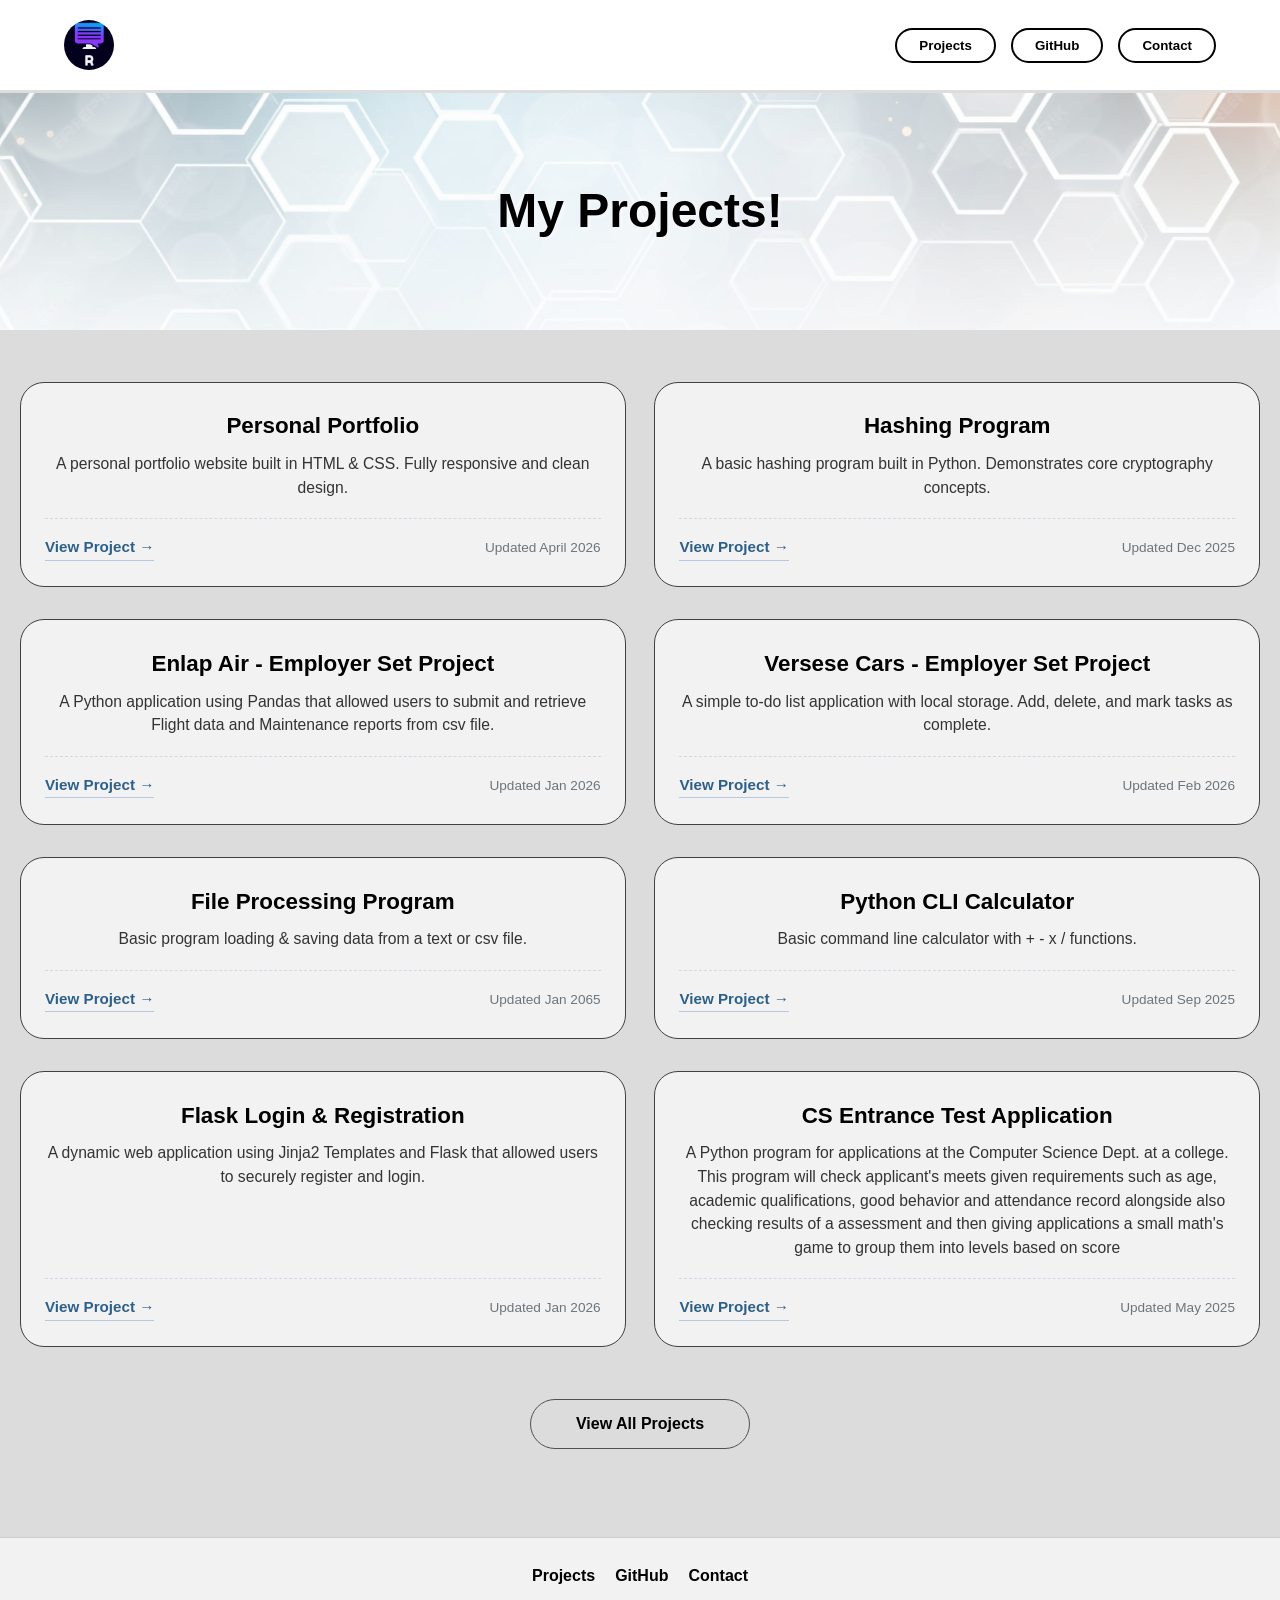
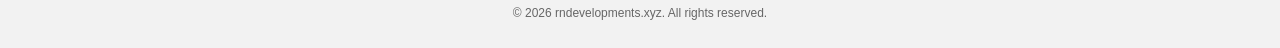
==== index.html @ 5744aa33 "@" ====
<!DOCTYPE html>
<html lang="en">

<head>
    <meta charset="UTF-8">
    <meta name="viewport" content="width=device-width, initial-scale=1.0">
    <title>Projects | My Portfolio</title>
    <link rel="stylesheet" href="Styles/styles.css">
</head>

<body>

    <header>
        <nav>
            <img src="Resources/logo.png" id="logo-img" alt="Logo">
            
            <ul class="nav-links">
                <li><button><a href="index.html">Projects</a></button></li>
                <li><button><a href="https://github.com/ryann-0101">GitHub</a></button></li>
                <li><button><a href="mailto:ryan@rndevelopments.xyz">Contact</a></button></li>
            </ul>
        </nav>

        <section class="hero">
            <h1 class="hero-text">My Projects!</h1>
        </section>
    </header>

    <main>
        <section class="projects-list">
            <div class="project-grid">

                <article class="project-card">
                    <h3 class="project-name">Personal Portfolio</h3>
                    <p class="project-desc">A personal portfolio website built in HTML &amp; CSS. Fully responsive and clean design.</p>
                    <div class="project-metadata">
                        <a href="https://github.com/ryann-0101/website-personal-portfolio" class="project-link" target="_blank">View Project →</a>
                        <span class="project-updated">Updated April 2026</span>
                    </div>
                </article>

                <article class="project-card">
                    <h3 class="project-name">Hashing Program</h3>
                    <p class="project-desc">A basic hashing program built in Python. Demonstrates core cryptography concepts.</p>
                    <div class="project-metadata">
                        <a href="https://github.com/ryann-0101/PythonProject" class="project-link" target="_blank">View Project →</a>
                        <span class="project-updated">Updated Dec 2025</span>
                    </div>
                </article>

                <article class="project-card">
                    <h3 class="project-name">Enlap Air - Employer Set Project</h3>
                    <p class="project-desc">A Python application using Pandas that allowed users to submit and retrieve Flight data and Maintenance reports from csv file.</p>
                    <div class="project-metadata">
                        <a href="https://github.com/ryann-0101/Enlap-Air-ESP-Project" class="project-link" target="_blank">View Project →</a>
                        <span class="project-updated">Updated Jan 2026</span>
                    </div>
                </article>

                <article class="project-card">
                    <h3 class="project-name">Versese Cars - Employer Set Project</h3>
                    <p class="project-desc">A simple to-do list application with local storage. Add, delete, and mark tasks as complete.</p>
                    <div class="project-metadata">
                        <a href="https://github.com/ryann-0101/Versese-Cars-ESP-Project" class="project-link" target="_blank">View Project →</a>
                        <span class="project-updated">Updated Feb 2026</span>
                    </div>
                </article>

                <article class="project-card">
                    <h3 class="project-name">File Processing Program</h3>
                    <p class="project-desc">Basic program loading & saving data from a text or csv file.</p>
                    <div class="project-metadata">
                        <a href="https://github.com/ryann-0101/Basic-Python-File-Handling-Maths-Game" class="project-link" target="_blank">View Project →</a>
                        <span class="project-updated">Updated Jan 2065</span>
                    </div>
                </article>

                <article class="project-card">
                    <h3 class="project-name">Python CLI Calculator</h3>
                    <p class="project-desc">Basic command line calculator with + - x / functions.</p>
                    <div class="project-metadata">
                        <a href="https://github.com/ryann-0101/Basic-Python-CLI-Calculator" class="project-link" target="_blank">View Project →</a>
                        <span class="project-updated">Updated Sep 2025</span>
                    </div>
                </article>

                <article class="project-card">
                    <h3 class="project-name">Flask Login & Registration</h3>
                    <p class="project-desc">A dynamic web application using Jinja2 Templates and Flask that allowed users to securely register and login.</p>
                    <div class="project-metadata">
                        <a href="https://github.com/ryann-0101/Python-Flask-Project-London-Zoo" class="project-link" target="_blank">View Project →</a>
                        <span class="project-updated">Updated Jan 2026</span>
                    </div>
                </article>

                <article class="project-card">
                    <h3 class="project-name">CS Entrance Test Application</h3>
                    <p class="project-desc">A Python program for applications at the Computer Science Dept. at a college. This program will check applicant's meets given requirements such as age, academic qualifications, good behavior and attendance record alongside also checking results of a assessment and then giving applications a small math's game to group them into levels based on score</p>
                    <div class="project-metadata">
                        <a href="https://github.com/ryann-0101/Python-CS-Dept-Entry-Test-Program" class="project-link" target="_blank">View Project →</a>
                        <span class="project-updated">Updated May 2025</span>
                    </div>
                </article>

            </div>
        </section>

        <div class="view-all-wrapper">
            <a href="https://github.com/ryann-0101/" class="view-all-link">View All Projects</a>
        </div>
    </main>

    <footer>
        <ul>
        
            <li><a href="index.html">Projects</a></li>
            <li><a href="https://github.com/ryann-0101">GitHub</a></li>
            <li><a href="mailto:ryan@rndevelopments.xyz">Contact</a></li>
        </ul>
        <p class="copyright">&copy; 2026 rndevelopments.xyz. All rights reserved.</p>
    </footer>

</body>

</html>
---- Styles/styles.css ----
* {
    margin: 0;
    padding: 0;
    box-sizing: border-box;
}

body {
    background: #dcdcdc;
    color: #222;
    text-align: center;
    font-family: Arial, Helvetica, sans-serif;
    line-height: 1.6;
    display: flex;
    flex-direction: column;
    min-height: 100vh;
}

main {
    flex: 1;
}

nav {
    display: flex;
    justify-content: space-between;
    align-items: center;
    gap: 20px;
    padding: 20px 5%;
    background: white;
    border-bottom: 3px solid #ddd;
    flex-wrap: wrap;
}

#logo-img {
    width: 50px;
    height: 50px;
    display: block;
    border-radius: 50%;
    object-fit: cover;
}

.nav-links {
    display: flex;
    gap: 15px;
    list-style: none;
    flex-wrap: wrap;
    justify-content: center;
}

nav li {
    list-style: none;
}

nav button {
    padding: 8px 22px;
    border-radius: 25px;
    border: 2px solid #000;
    background: white;
    cursor: pointer;
    transition: all 0.3s ease;
}

nav button:hover {
    background: #000;
}

nav button:hover a {
    color: white;
}

nav button a {
    text-decoration: none;
    color: black;
    font-weight: bold;
}

.hero {
    padding: 80px 20px;
    background: url("/Resources/hero.png") center/cover no-repeat;
    background-color: #b0b0b0;
    background-blend-mode: overlay;
}

.hero-text {
    font-size: 48px;
    color: #000;
    font-weight: bold;
    text-shadow: 2px 2px 4px rgba(255,255,255,0.5);
}

.project-grid {
    background-color: #dcdcdc;
    display: grid;
    grid-template-columns: repeat(2, 1fr);
    gap: 2rem 1.8rem;
    margin: 2rem auto;
    padding: 20px;
    max-width: 1400px;
}

.project-card {
    background-color: #f2f2f2;
    border: 1px solid #414141;
    border-radius: 24px;
    padding: 1.6rem 1.5rem;
    transition: box-shadow 0.2s, transform 0.2s;
    display: flex;
    flex-direction: column;
    height: 100%;
}

.project-card:hover {
    box-shadow: 0 8px 20px rgba(0,0,0,0.15);
    transform: translateY(-3px);
}

.project-img {
    width: 100%;
    max-width: 120px;
    height: auto;
    aspect-ratio: 1 / 1;
    object-fit: cover;
    margin: 0 auto 1rem auto;
    border-radius: 12px;
    display: block;
}

.project-name {
    font-size: 1.4rem;
    font-weight: 650;
    color: black;
    margin-bottom: 0.5rem;
    word-break: break-word;
}

.project-desc {
    color: #333;
    margin-bottom: 1.2rem;
    font-size: 0.98rem;
    line-height: 1.5;
    flex-grow: 1;
    word-break: break-word;
}

.project-metadata {
    display: flex;
    justify-content: space-between;
    align-items: center;
    border-top: 1px dashed #d0d9e8;
    padding-top: 1rem;
    font-size: 0.95rem;
    flex-wrap: wrap;
    gap: 10px;
}

.project-link {
    color: #2c5f8a;
    font-weight: 600;
    text-decoration: none;
    border-bottom: 1.5px solid #b7c9e2;
    transition: color 0.2s;
}

.project-link:hover {
    color: #1a3f5c;
    border-bottom-color: #1a3f5c;
}

.project-updated {
    color: #6c757d;
    font-size: 0.85rem;
}

.view-all-wrapper {
    text-align: center;
    margin: 1rem 0 3rem;
}

.view-all-link {
    display: inline-block;
    background: #dcdcdc;
    border: 1.5px solid #515151;
    color: black;
    font-weight: 600;
    padding: 0.7rem 2.8rem;
    border-radius: 40px;
    text-decoration: none;
    font-size: 1rem;
    transition: 0.2s;
}

.view-all-link:hover {
    background: #515151;
    color: white;
    border-color: #515151;
}

footer {
    background-color: #f2f2f2;
    margin-top: 40px;
    padding: 25px 20px;
    width: 100%;
    text-align: center;
    border-top: 1px solid #ccc;
}

footer ul {
    list-style: none;
    display: flex;
    justify-content: center;
    flex-wrap: wrap;
    gap: 20px;
    margin-bottom: 15px;
}

footer li {
    display: inline-block;
}

footer a {
    text-decoration: none;
    color: black;
    font-weight: bold;
    transition: color 0.2s;
}

footer a:hover {
    color: #2c5f8a;
    text-decoration: underline;
}

.copyright {
    font-size: 12px;
    color: #666;
    margin-top: 10px;
}

@media screen and (max-width: 768px) {
    .project-grid {
        grid-template-columns: 1fr;
        gap: 1.5rem;
        padding: 15px;
    }
    
    .hero-text {
        font-size: 36px;
    }
    
    .hero {
        padding: 50px 20px;
    }
    
    nav {
        justify-content: center;
        text-align: center;
    }
    
    .nav-links {
        justify-content: center;
    }
    
    .project-card {
        padding: 1.2rem;
    }
    
    .project-name {
        font-size: 1.2rem;
    }
}

@media screen and (max-width: 480px) {
    .hero-text {
        font-size: 28px;
    }
    
    .project-metadata {
        flex-direction: column;
        align-items: flex-start;
        gap: 8px;
    }
    
    nav button {
        padding: 6px 16px;
    }
    
    .project-img {
        max-width: 90px;
    }
}

.project-img {
    background-color: #e0e0e0;
}

.project-card,
.project-desc,
.project-name {
    overflow-wrap: break-word;
    word-wrap: break-word;
    hyphens: auto;
}

.projects-list {
    max-width: 1400px;
    margin: 0 auto;
    width: 100%;
}
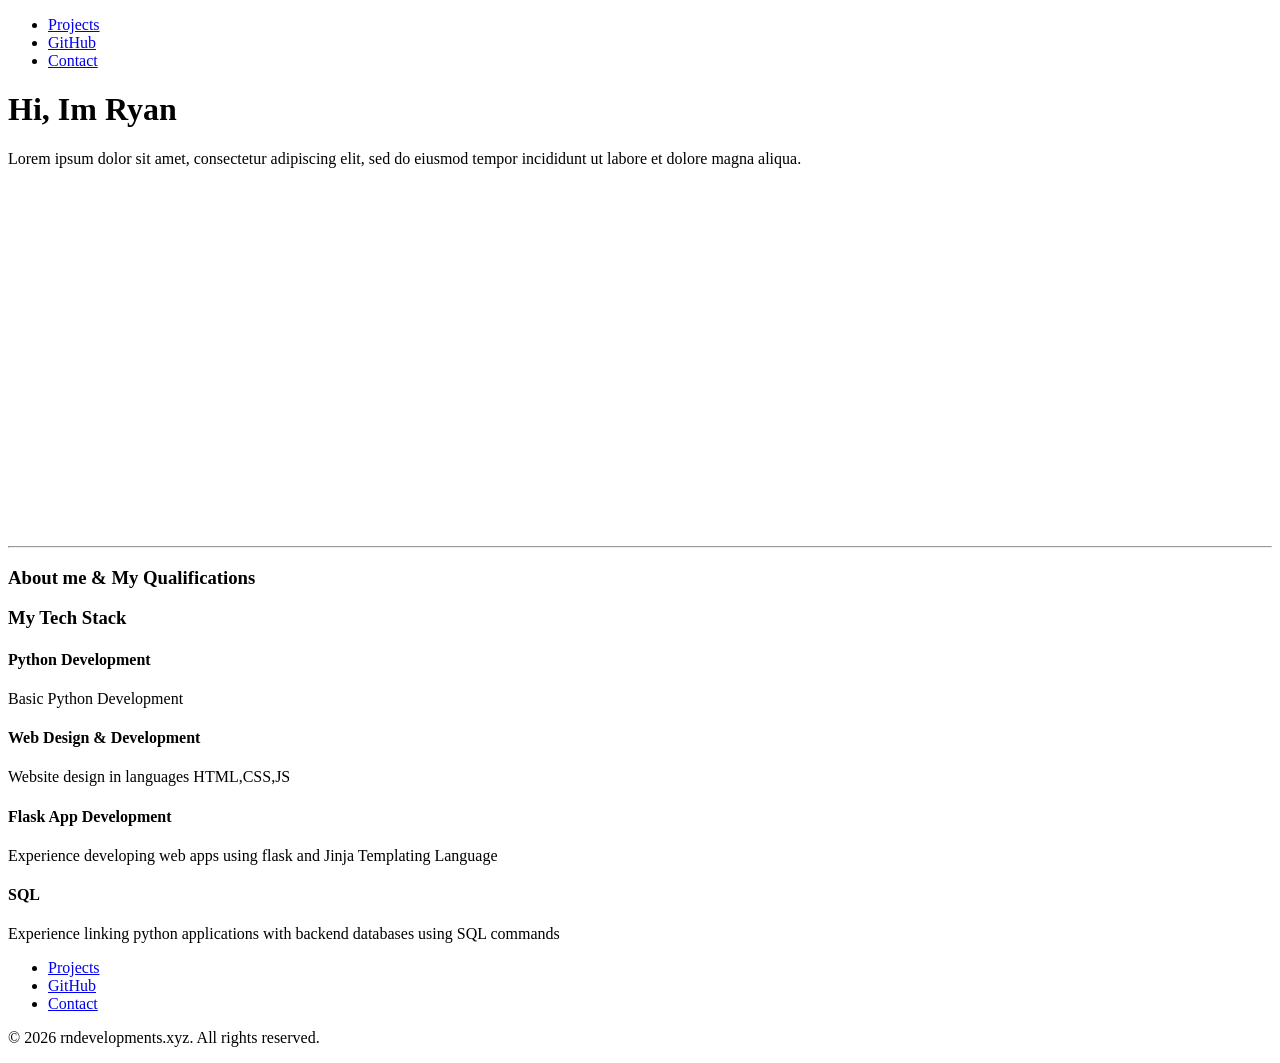
==== commit 518244d8: "@" ====
--- a/index.html
+++ b/index.html
@@ -1,125 +1,96 @@
 <!DOCTYPE html>
 <html lang="en">
 
-<head>
-    <meta charset="UTF-8">
-    <meta name="viewport" content="width=device-width, initial-scale=1.0">
-    <title>Projects | My Portfolio</title>
-    <link rel="stylesheet" href="Styles/styles.css">
-</head>
+    <head>
+        <title>Portfolio</title>
+        <meta name="viewport" content="width=device-width, initial-scale=1.0">
+        <link rel="stylesheet" href="styles.css">
+    </head>
 
-<body>
 
-    <header>
-        <nav>
-            <img src="Resources/logo.png" id="logo-img" alt="Logo">
-            
-            <ul class="nav-links">
-                <li><button><a href="index.html">Projects</a></button></li>
-                <li><button><a href="https://github.com/ryann-0101">GitHub</a></button></li>
-                <li><button><a href="mailto:ryan@rndevelopments.xyz">Contact</a></button></li>
-            </ul>
-        </nav>
 
-        <section class="hero">
-            <h1 class="hero-text">My Projects!</h1>
-        </section>
-    </header>
+    <body>
 
-    <main>
-        <section class="projects-list">
-            <div class="project-grid">
+        <header>
 
-                <article class="project-card">
-                    <h3 class="project-name">Personal Portfolio</h3>
-                    <p class="project-desc">A personal portfolio website built in HTML &amp; CSS. Fully responsive and clean design.</p>
-                    <div class="project-metadata">
-                        <a href="https://github.com/ryann-0101/website-personal-portfolio" class="project-link" target="_blank">View Project →</a>
-                        <span class="project-updated">Updated April 2026</span>
+            <nav>
+                <ul class="nav-links">
+                    <li><a href="index.html">Projects</a></li>
+                    <li><a href="https://github.com/ryann-0101">GitHub</a></li>
+                    <li><a href="mailto:ryan@rndevelopments.xyz">Contact</a></li>
+                </ul>
+            </nav>
+
+        </header>
+
+
+        <main>
+
+            <div class="hero">
+
+                <div id="intro-text">
+                    <h1 class="intro-header">Hi, Im Ryan</h1>
+                    <p class="intro-p">Lorem ipsum dolor sit amet, consectetur adipiscing elit, sed do eiusmod tempor incididunt ut labore et dolore magna aliqua. </p>
+
+                </div>    
+                <div id="chatbot-container">
+                    <iframe src="https://share.conferbot.com/c/8sh459pg" width="400" height="350" frameborder="0"></iframe>
+                </div>
+            </div>
+
+            <hr>
+
+
+            <div id="about-me">
+                
+                <div id="info-qualifications">
+                    <h3>About me & My Qualifications</h3>
+                  
+                </div>
+
+                <div id="tech-stack">
+                    <h3>My Tech Stack</h3>
+                    <div class="skill">
+                        <h4>Python Development</h4>
+                        <p>Basic Python Development</p>
                     </div>
-                </article>
 
-                <article class="project-card">
-                    <h3 class="project-name">Hashing Program</h3>
-                    <p class="project-desc">A basic hashing program built in Python. Demonstrates core cryptography concepts.</p>
-                    <div class="project-metadata">
-                        <a href="https://github.com/ryann-0101/PythonProject" class="project-link" target="_blank">View Project →</a>
-                        <span class="project-updated">Updated Dec 2025</span>
+                    <div class="skill">
+                        <h4>Web Design & Development</h4>
+                        <p>Website design in languages HTML,CSS,JS</p>
                     </div>
-                </article>
 
-                <article class="project-card">
-                    <h3 class="project-name">Enlap Air - Employer Set Project</h3>
-                    <p class="project-desc">A Python application using Pandas that allowed users to submit and retrieve Flight data and Maintenance reports from csv file.</p>
-                    <div class="project-metadata">
-                        <a href="https://github.com/ryann-0101/Enlap-Air-ESP-Project" class="project-link" target="_blank">View Project →</a>
-                        <span class="project-updated">Updated Jan 2026</span>
+                    <div class="skill">
+                        <h4>Flask App Development</h4>
+                        <p>Experience developing web apps using flask and Jinja Templating Language</p>
                     </div>
-                </article>
 
-                <article class="project-card">
-                    <h3 class="project-name">Versese Cars - Employer Set Project</h3>
-                    <p class="project-desc">A simple to-do list application with local storage. Add, delete, and mark tasks as complete.</p>
-                    <div class="project-metadata">
-                        <a href="https://github.com/ryann-0101/Versese-Cars-ESP-Project" class="project-link" target="_blank">View Project →</a>
-                        <span class="project-updated">Updated Feb 2026</span>
+                    <div class="skill">
+                        <h4>SQL</h4>
+                        <p>Experience linking python applications with backend databases using SQL commands </p>
                     </div>
-                </article>
 
-                <article class="project-card">
-                    <h3 class="project-name">File Processing Program</h3>
-                    <p class="project-desc">Basic program loading & saving data from a text or csv file.</p>
-                    <div class="project-metadata">
-                        <a href="https://github.com/ryann-0101/Basic-Python-File-Handling-Maths-Game" class="project-link" target="_blank">View Project →</a>
-                        <span class="project-updated">Updated Jan 2065</span>
-                    </div>
-                </article>
+                </div>
+            </div>
 
-                <article class="project-card">
-                    <h3 class="project-name">Python CLI Calculator</h3>
-                    <p class="project-desc">Basic command line calculator with + - x / functions.</p>
-                    <div class="project-metadata">
-                        <a href="https://github.com/ryann-0101/Basic-Python-CLI-Calculator" class="project-link" target="_blank">View Project →</a>
-                        <span class="project-updated">Updated Sep 2025</span>
-                    </div>
-                </article>
-
-                <article class="project-card">
-                    <h3 class="project-name">Flask Login & Registration</h3>
-                    <p class="project-desc">A dynamic web application using Jinja2 Templates and Flask that allowed users to securely register and login.</p>
-                    <div class="project-metadata">
-                        <a href="https://github.com/ryann-0101/Python-Flask-Project-London-Zoo" class="project-link" target="_blank">View Project →</a>
-                        <span class="project-updated">Updated Jan 2026</span>
-                    </div>
-                </article>
-
-                <article class="project-card">
-                    <h3 class="project-name">CS Entrance Test Application</h3>
-                    <p class="project-desc">A Python program for applications at the Computer Science Dept. at a college. This program will check applicant's meets given requirements such as age, academic qualifications, good behavior and attendance record alongside also checking results of a assessment and then giving applications a small math's game to group them into levels based on score</p>
-                    <div class="project-metadata">
-                        <a href="https://github.com/ryann-0101/Python-CS-Dept-Entry-Test-Program" class="project-link" target="_blank">View Project →</a>
-                        <span class="project-updated">Updated May 2025</span>
-                    </div>
-                </article>
+            <div id="projects-grid">
 
             </div>
-        </section>
+            
+        </main>
 
-        <div class="view-all-wrapper">
-            <a href="https://github.com/ryann-0101/" class="view-all-link">View All Projects</a>
-        </div>
-    </main>
 
-    <footer>
+        <footer>
+
         <ul>
-        
             <li><a href="index.html">Projects</a></li>
             <li><a href="https://github.com/ryann-0101">GitHub</a></li>
             <li><a href="mailto:ryan@rndevelopments.xyz">Contact</a></li>
         </ul>
+
         <p class="copyright">&copy; 2026 rndevelopments.xyz. All rights reserved.</p>
-    </footer>
 
-</body>
+        </footer>
 
-</html>
+    </body>
+</html>
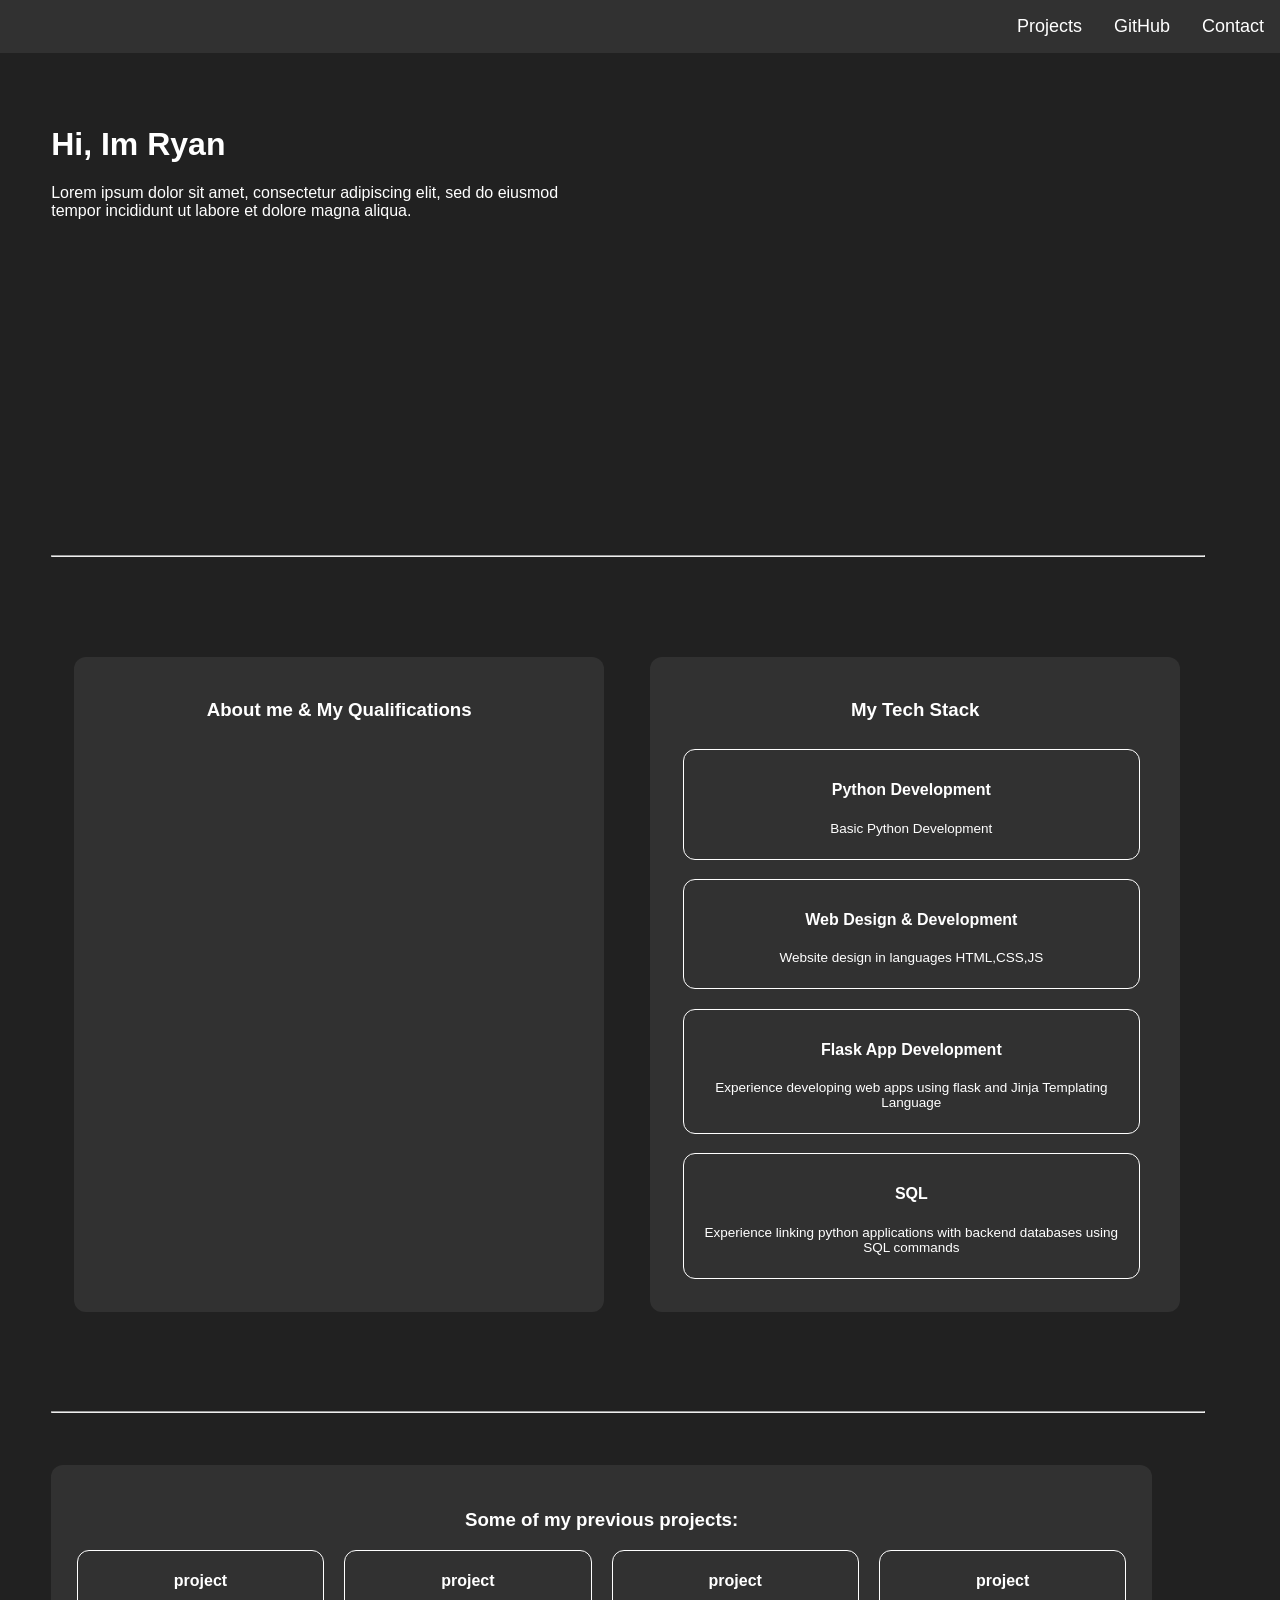
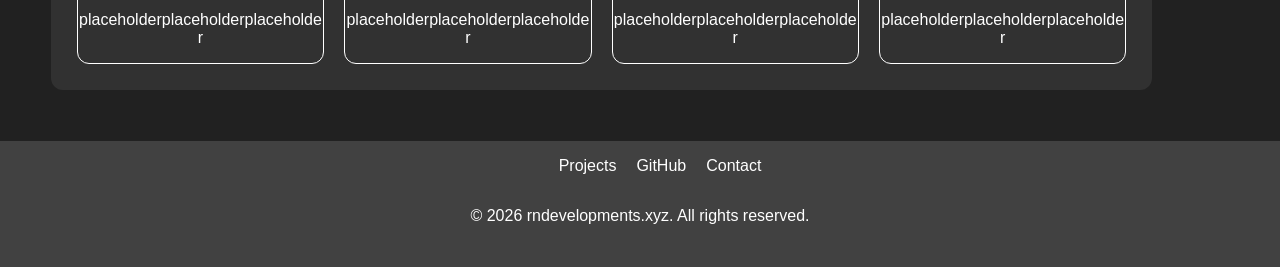
==== commit 295168f0: "l" ====
--- a/index.html
+++ b/index.html
@@ -73,7 +73,32 @@
                 </div>
             </div>
 
-            <div id="projects-grid">
+            <hr>
+
+            <div id="projects-container">
+                <h3>Some of my previous projects:</h3>
+                <div id="projects-grid">
+                    <div class="project">
+                        <h4>project</h4>
+                        <p>placeholderplaceholderplaceholder</p>
+                    </div>
+
+                    <div class="project">
+                        <h4>project</h4>
+                        <p>placeholderplaceholderplaceholder</p>
+                    </div>
+
+                    <div class="project">
+                        <h4>project</h4>
+                        <p>placeholderplaceholderplaceholder</p>
+                    </div>
+
+                    <div class="project">
+                        <h4>project</h4>
+                        <p>placeholderplaceholderplaceholder</p>
+                    </div>
+                </div>
+                
 
             </div>
             
--- a/styles.css
+++ b/styles.css
@@ -0,0 +1,175 @@
+body {
+    background-color: #212121;
+    font-family: Arial, Helvetica, sans-serif;
+    color: white;
+    margin: 0;
+    display: flex;
+    flex-direction: column;
+    min-height: 100vh;
+}
+
+a{
+    text-align: center;
+    color: white;
+    text-decoration: none;
+}
+
+.hero{
+    display: flex;
+    flex-direction: row;
+    height: 75%;
+    
+}
+
+hr{
+    width: 90%;
+    margin: 4%;
+}
+
+#chatbot-container {
+    width: 45%;
+    margin: 2%;
+    padding: 2%;
+    height: 25rem;
+    box-sizing: border-box;
+    border-radius: 12px;
+    overflow: hidden;
+}
+
+#chatbot-container iframe {
+    width: 100%;
+    height: 100%;
+    border: none;
+    display: block;
+}
+
+#intro-text{
+    width: 40%;
+    padding: 2%;
+    margin: 2%;
+    word-wrap: break-word;
+}
+
+
+
+#intro-text .intro-p, .intro-header {
+    animation: slideIn 2s ease-out 1s forwards;
+    transform: translateX(100vw);
+}
+
+@keyframes slideIn {
+    from { transform: translateX(-100vw); }
+    to   { transform: translateX(0); }
+}
+
+nav {
+    display: flex;
+    justify-content: flex-end;   
+    align-items: center;
+    background-color: #313131;
+    width: 100%;
+    box-sizing: border-box;
+    padding: 1rem 0;
+}
+
+nav ul {
+    display: flex;
+    list-style: none;
+    margin: 0;
+}
+
+nav a {
+    color: white;         
+    text-decoration: none;
+    padding: 1rem;
+    font-size: large;
+    cursor: pointer;
+}
+
+nav a:hover{
+     background-color: #414141;
+}
+
+
+#about-me {
+    display: flex;
+    width: 90%;
+    height: fit-content;
+    margin: 2%;
+    padding: 2%;
+}
+
+#info-qualifications{
+    text-align: center;
+    width: 45%;
+    margin: 2%;
+    padding: 2%;
+    border-radius: 12px;
+    background-color: #313131;
+}
+
+#tech-stack{
+    text-align: center;
+    display: flex;
+    flex-direction: column;
+    width: 45%;
+    background-color: #313131;
+    margin: 2%;
+    padding: 2%;
+    border-radius: 12px;
+    
+}
+
+#tech-stack .skill{
+    width: 90%;
+    margin: 2%;
+    padding: 2%;
+    border: 1px solid white;
+    border-radius: 12px;
+}
+
+#tech-stack .skill p{
+    font-size: 13.5px;
+}
+
+#projects-container {
+    text-align: center;
+    justify-self: center;
+    display: flex;
+    flex-direction: column;
+    width: 82%;
+    height: fit-content;
+    margin: 4%;
+    padding: 2%;
+    background-color: #313131;
+    border-radius: 12px;
+}
+
+#projects-grid {
+    display: grid;
+    grid-template-columns: repeat(auto-fit, minmax(220px, 1fr));
+    gap: 20px;
+}
+
+#projects-grid .project{
+    border: 1px solid white;
+    border-radius: 12px;
+    word-wrap: break-word;
+}
+
+footer{
+    margin-top: auto;
+    text-align: center;
+    width: 100%;
+    height: fit-content;
+    background-color: #414141;
+    padding-bottom: 2%;  
+  
+}
+
+footer ul{
+    list-style: none;
+    display: inline-flex;
+    flex-direction: row;
+    gap: 20px;
+}
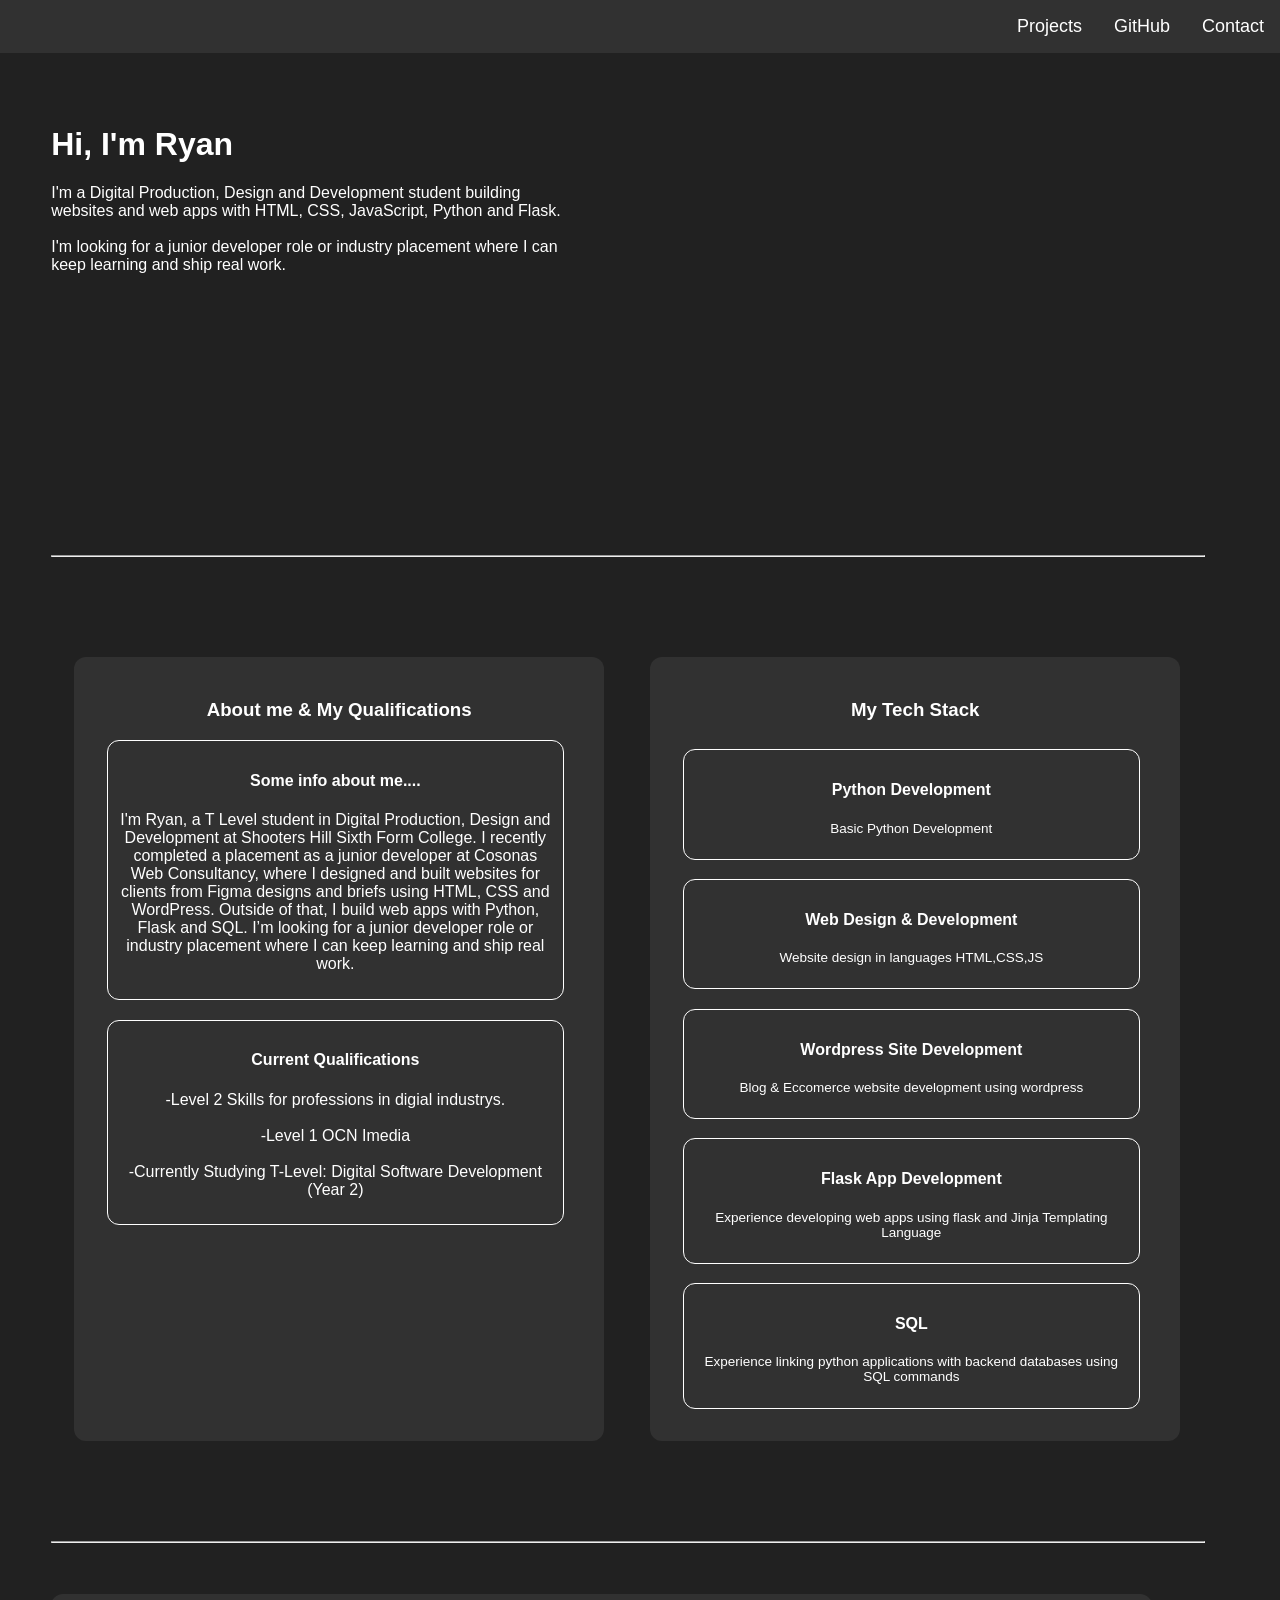
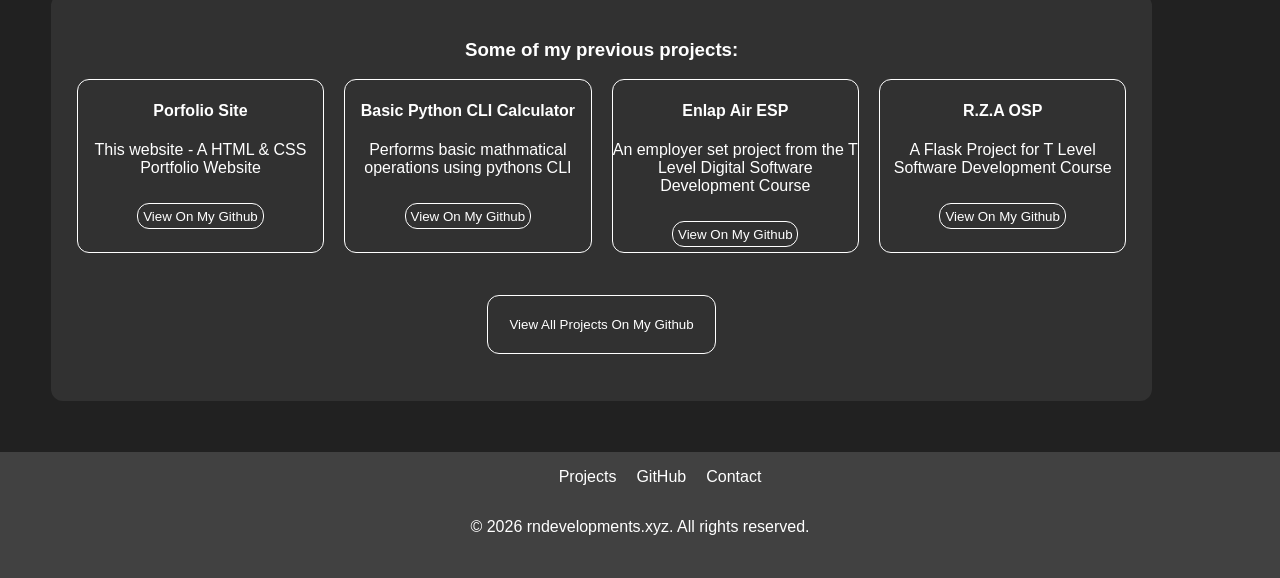
==== commit fb9edefa: "@" ====
--- a/index.html
+++ b/index.html
@@ -15,7 +15,7 @@
 
             <nav>
                 <ul class="nav-links">
-                    <li><a href="index.html">Projects</a></li>
+                    <li><a href="#projects-container">Projects</a></li>
                     <li><a href="https://github.com/ryann-0101">GitHub</a></li>
                     <li><a href="mailto:ryan@rndevelopments.xyz">Contact</a></li>
                 </ul>
@@ -29,8 +29,8 @@
             <div class="hero">
 
                 <div id="intro-text">
-                    <h1 class="intro-header">Hi, Im Ryan</h1>
-                    <p class="intro-p">Lorem ipsum dolor sit amet, consectetur adipiscing elit, sed do eiusmod tempor incididunt ut labore et dolore magna aliqua. </p>
+                    <h1 class="intro-header">Hi, I'm Ryan</h1>
+                    <p class="intro-p">I'm a Digital Production, Design and Development student building websites and web apps with HTML, CSS, JavaScript, Python and Flask.<br><br> I'm looking for a junior developer role or industry placement where I can keep learning and ship real work.</p>
 
                 </div>    
                 <div id="chatbot-container">
@@ -45,7 +45,15 @@
                 
                 <div id="info-qualifications">
                     <h3>About me & My Qualifications</h3>
-                  
+                    <div id="info">
+                        <h4>Some info about me....</h4>
+                        <p>I'm Ryan, a T Level student in Digital Production, Design and Development at Shooters Hill Sixth Form College. I recently completed a placement as a junior developer at Cosonas Web Consultancy, where I designed and built websites for clients from Figma designs and briefs using HTML, CSS and WordPress. Outside of that, I build web apps with Python, Flask and SQL. I’m looking for a junior developer role or industry placement where I can keep learning and ship real work.</p>
+                    </div>
+                    <div id="qualifications">
+                        <h4>Current Qualifications</h4>
+                        <p>-Level 2 Skills for professions in digial industrys.<br><br>-Level 1 OCN Imedia<br><br>-Currently Studying T-Level: Digital Software Development (Year 2)</p>
+                        </p>
+                    </div>
                 </div>
 
                 <div id="tech-stack">
@@ -58,6 +66,11 @@
                     <div class="skill">
                         <h4>Web Design & Development</h4>
                         <p>Website design in languages HTML,CSS,JS</p>
+                    </div>
+
+                    <div class="skill">
+                        <h4>Wordpress Site Development</h4>
+                        <p>Blog & Eccomerce website development using wordpress</p>
                     </div>
 
                     <div class="skill">
@@ -79,26 +92,31 @@
                 <h3>Some of my previous projects:</h3>
                 <div id="projects-grid">
                     <div class="project">
-                        <h4>project</h4>
-                        <p>placeholderplaceholderplaceholder</p>
+                        <h4>Porfolio Site </h4>
+                        <p>This website - A HTML & CSS Portfolio Website</p>
+                        <a href="https://github.com/ryann-0101"><button>View On My Github</button></a>
                     </div>
 
                     <div class="project">
-                        <h4>project</h4>
-                        <p>placeholderplaceholderplaceholder</p>
+                        <h4>Basic Python CLI Calculator</h4>
+                        <p>Performs basic mathmatical operations using pythons CLI</p>
+                        <a href="https://github.com/ryann-0101"><button>View On My Github</button></a>
                     </div>
 
                     <div class="project">
-                        <h4>project</h4>
-                        <p>placeholderplaceholderplaceholder</p>
+                        <h4>Enlap Air ESP</h4>
+                        <p>An employer set project from the T Level Digital Software Development Course</p>
+                        <a href="https://github.com/ryann-0101"><button>View On My Github</button></a>
                     </div>
 
                     <div class="project">
-                        <h4>project</h4>
-                        <p>placeholderplaceholderplaceholder</p>
+                        <h4>R.Z.A OSP</h4>
+                        <p>A Flask Project for T Level Software Development Course</p>
+                        <a href="https://github.com/ryann-0101"><button>View On My Github</button></a>
+
                     </div>
                 </div>
-                
+                <a href="https://github.com/ryann-0101"><button>View All Projects On My Github</button></a>
 
             </div>
             
--- a/styles.css
+++ b/styles.css
@@ -95,6 +95,7 @@
     display: flex;
     width: 90%;
     height: fit-content;
+    justify-content: center;
     margin: 2%;
     padding: 2%;
 }
@@ -132,6 +133,19 @@
     font-size: 13.5px;
 }
 
+#info, #qualifications{
+    
+    border:1px solid white;
+    justify-self: center;
+    width:90%;
+    margin: 2%;
+    padding:2%;
+    border-radius: 12px;
+    margin-top: 4%;
+}
+
+
+
 #projects-container {
     text-align: center;
     justify-self: center;
@@ -157,6 +171,16 @@
     word-wrap: break-word;
 }
 
+button{
+    color: white;
+    border: 1px solid white;
+    border-radius: 12px;
+    padding: 2%;
+    margin: 2%;
+    margin-top: 4%;
+    background-color: transparent;
+    cursor: pointer;
+}
 footer{
     margin-top: auto;
     text-align: center;
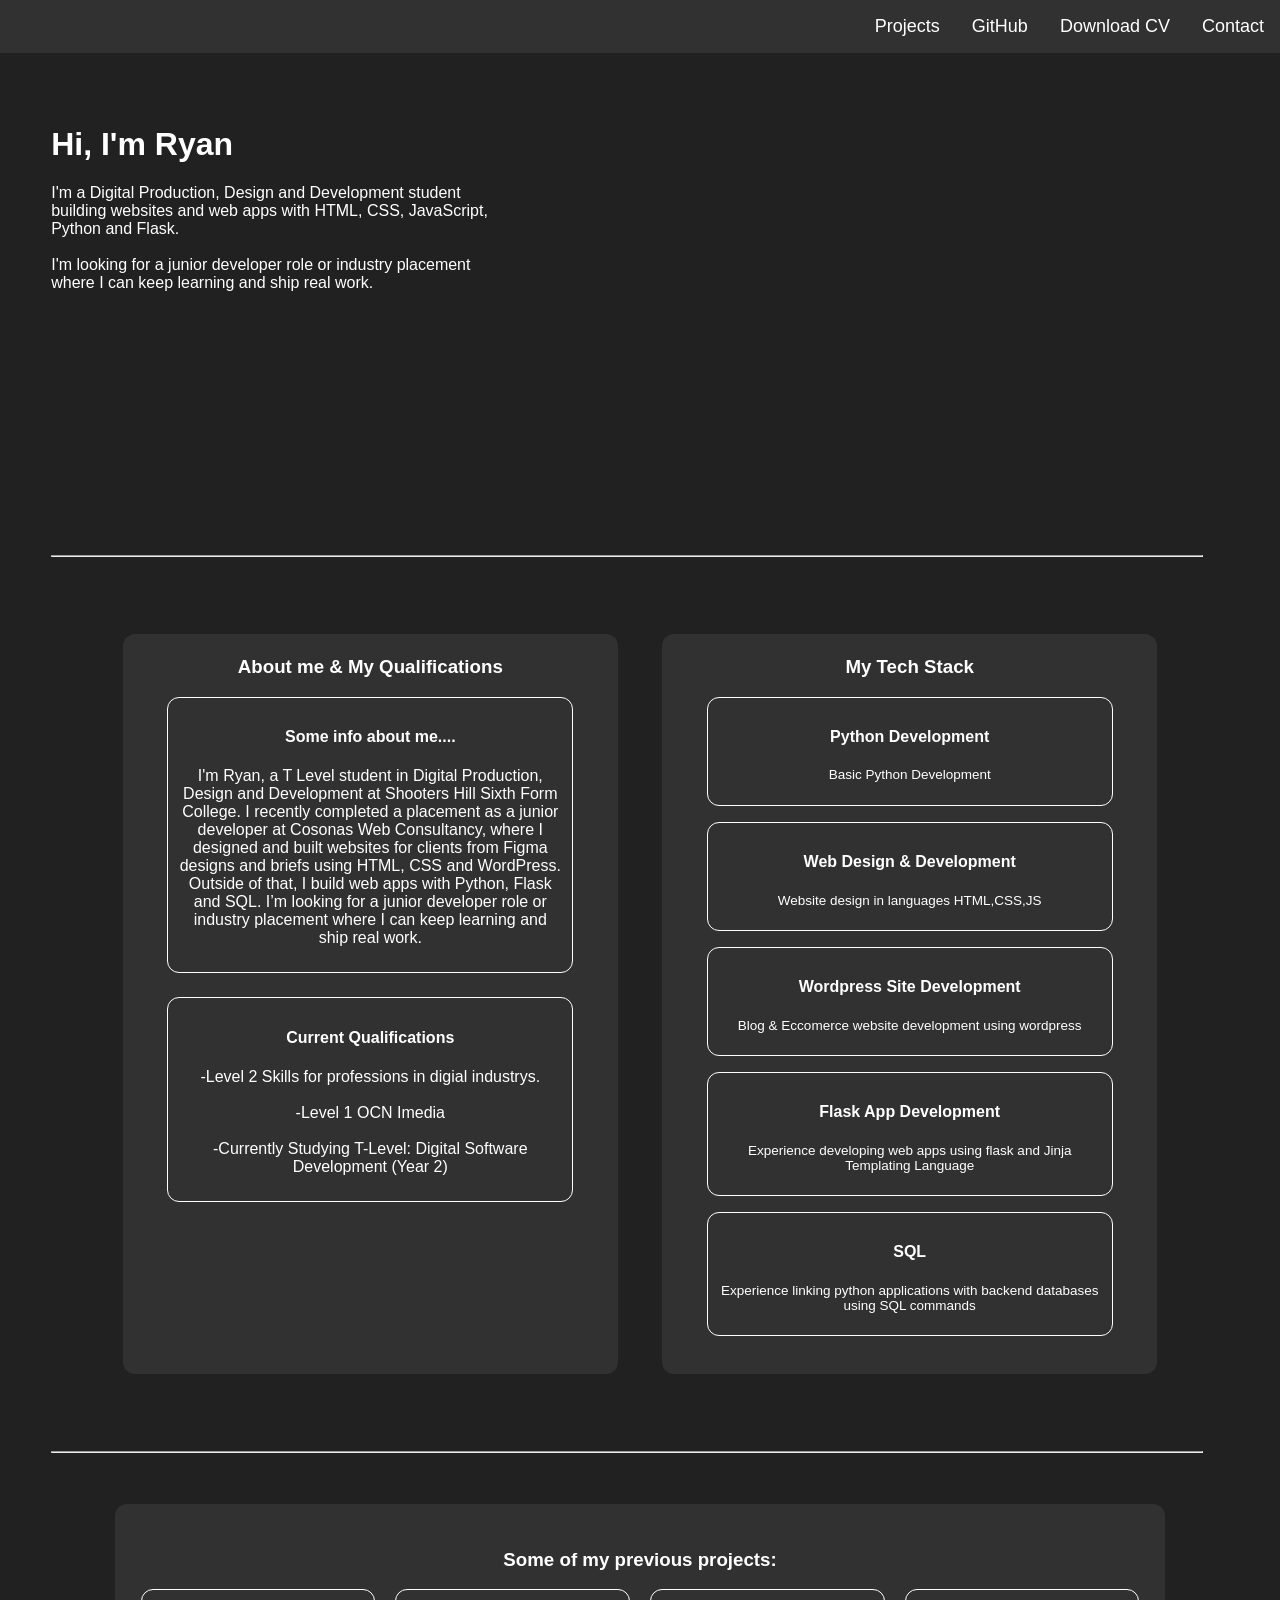
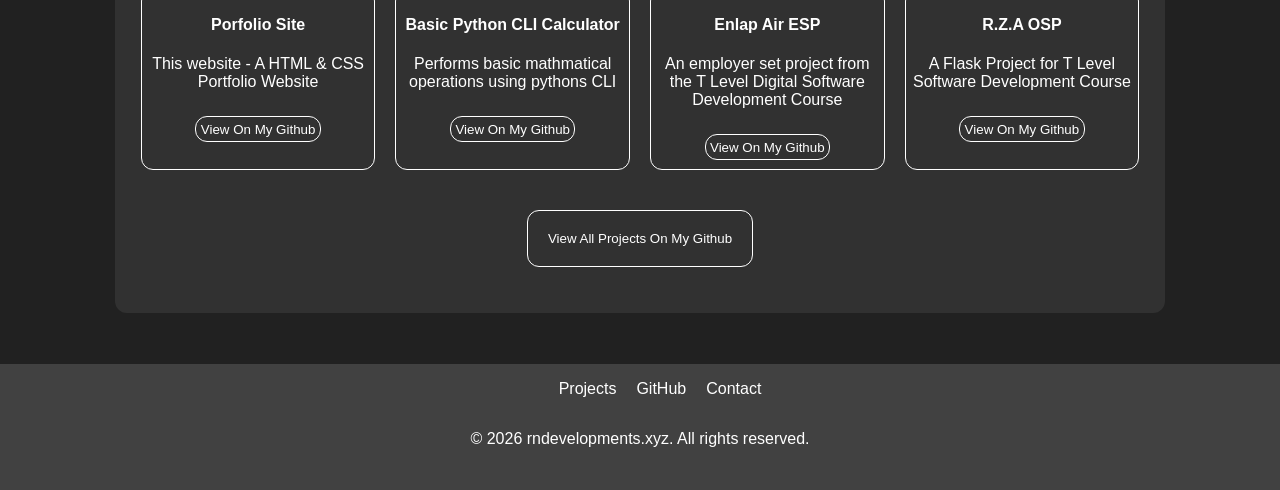
==== commit 7ce0e79d: "@" ====
--- a/index.html
+++ b/index.html
@@ -17,6 +17,7 @@
                 <ul class="nav-links">
                     <li><a href="#projects-container">Projects</a></li>
                     <li><a href="https://github.com/ryann-0101">GitHub</a></li>
+                    <li><a href="/cv.docx">Download CV</a></li>
                     <li><a href="mailto:ryan@rndevelopments.xyz">Contact</a></li>
                 </ul>
             </nav>
--- a/styles.css
+++ b/styles.css
@@ -1,3 +1,7 @@
+* {
+    box-sizing: border-box;
+}
+
 body {
     background-color: #212121;
     font-family: Arial, Helvetica, sans-serif;
@@ -8,20 +12,19 @@
     min-height: 100vh;
 }
 
-a{
+a {
     text-align: center;
     color: white;
     text-decoration: none;
 }
 
-.hero{
+.hero {
     display: flex;
     flex-direction: row;
     height: 75%;
-    
-}
-
-hr{
+}
+
+hr {
     width: 90%;
     margin: 4%;
 }
@@ -31,7 +34,6 @@
     margin: 2%;
     padding: 2%;
     height: 25rem;
-    box-sizing: border-box;
     border-radius: 12px;
     overflow: hidden;
 }
@@ -43,14 +45,12 @@
     display: block;
 }
 
-#intro-text{
+#intro-text {
     width: 40%;
     padding: 2%;
     margin: 2%;
     word-wrap: break-word;
 }
-
-
 
 #intro-text .intro-p, .intro-header {
     animation: slideIn 2s ease-out 1s forwards;
@@ -64,11 +64,10 @@
 
 nav {
     display: flex;
-    justify-content: flex-end;   
+    justify-content: flex-end;
     align-items: center;
     background-color: #313131;
     width: 100%;
-    box-sizing: border-box;
     padding: 1rem 0;
 }
 
@@ -79,81 +78,82 @@
 }
 
 nav a {
-    color: white;         
+    color: white;
     text-decoration: none;
     padding: 1rem;
     font-size: large;
     cursor: pointer;
 }
 
-nav a:hover{
-     background-color: #414141;
+nav a:hover {
+    background-color: #414141;
 }
 
 
 #about-me {
     display: flex;
-    width: 90%;
-    height: fit-content;
+    align-items: stretch;      
     justify-content: center;
-    margin: 2%;
-    padding: 2%;
-}
-
-#info-qualifications{
+    gap: 4%;
+    width: 90%;
+    margin: 2% auto;
+    padding: 2%;
+}
+
+#info-qualifications {
     text-align: center;
     width: 45%;
-    margin: 2%;
-    padding: 2%;
-    border-radius: 12px;
-    background-color: #313131;
-}
-
-#tech-stack{
+    padding: 2%;
+    border-radius: 12px;
+    background-color: #313131;
+}
+
+#info-qualifications h3 {
+    margin-top: 0;
+}
+
+#info, #qualifications {
+    border: 1px solid white;
+    width: 90%;
+    margin: 0 auto 24px auto;  
+    padding: 2%;
+    border-radius: 12px;
+}
+
+#tech-stack {
     text-align: center;
     display: flex;
     flex-direction: column;
     width: 45%;
     background-color: #313131;
-    margin: 2%;
-    padding: 2%;
-    border-radius: 12px;
-    
-}
-
-#tech-stack .skill{
-    width: 90%;
-    margin: 2%;
-    padding: 2%;
-    border: 1px solid white;
-    border-radius: 12px;
-}
-
-#tech-stack .skill p{
+    padding: 2%;
+    border-radius: 12px;
+}
+
+#tech-stack h3 {
+    margin-top: 0;
+}
+
+#tech-stack .skill {
+    width: 90%;
+    margin: 0 auto 16px auto;
+    padding: 2%;
+    border: 1px solid white;
+    border-radius: 12px;
+}
+
+#tech-stack .skill p {
     font-size: 13.5px;
 }
 
-#info, #qualifications{
-    
-    border:1px solid white;
-    justify-self: center;
-    width:90%;
-    margin: 2%;
-    padding:2%;
-    border-radius: 12px;
-    margin-top: 4%;
-}
-
-
 
 #projects-container {
     text-align: center;
-    justify-self: center;
     display: flex;
     flex-direction: column;
     width: 82%;
     height: fit-content;
-    margin: 4%;
+    margin: 4% auto;
     padding: 2%;
     background-color: #313131;
     border-radius: 12px;
@@ -165,13 +165,14 @@
     gap: 20px;
 }
 
-#projects-grid .project{
-    border: 1px solid white;
-    border-radius: 12px;
+#projects-grid .project {
+    border: 1px solid white;
+    border-radius: 12px;
+    padding: 2%;
     word-wrap: break-word;
 }
 
-button{
+button {
     color: white;
     border: 1px solid white;
     border-radius: 12px;
@@ -181,17 +182,18 @@
     background-color: transparent;
     cursor: pointer;
 }
-footer{
+
+
+footer {
     margin-top: auto;
     text-align: center;
     width: 100%;
     height: fit-content;
     background-color: #414141;
-    padding-bottom: 2%;  
-  
-}
-
-footer ul{
+    padding-bottom: 2%;
+}
+
+footer ul {
     list-style: none;
     display: inline-flex;
     flex-direction: row;
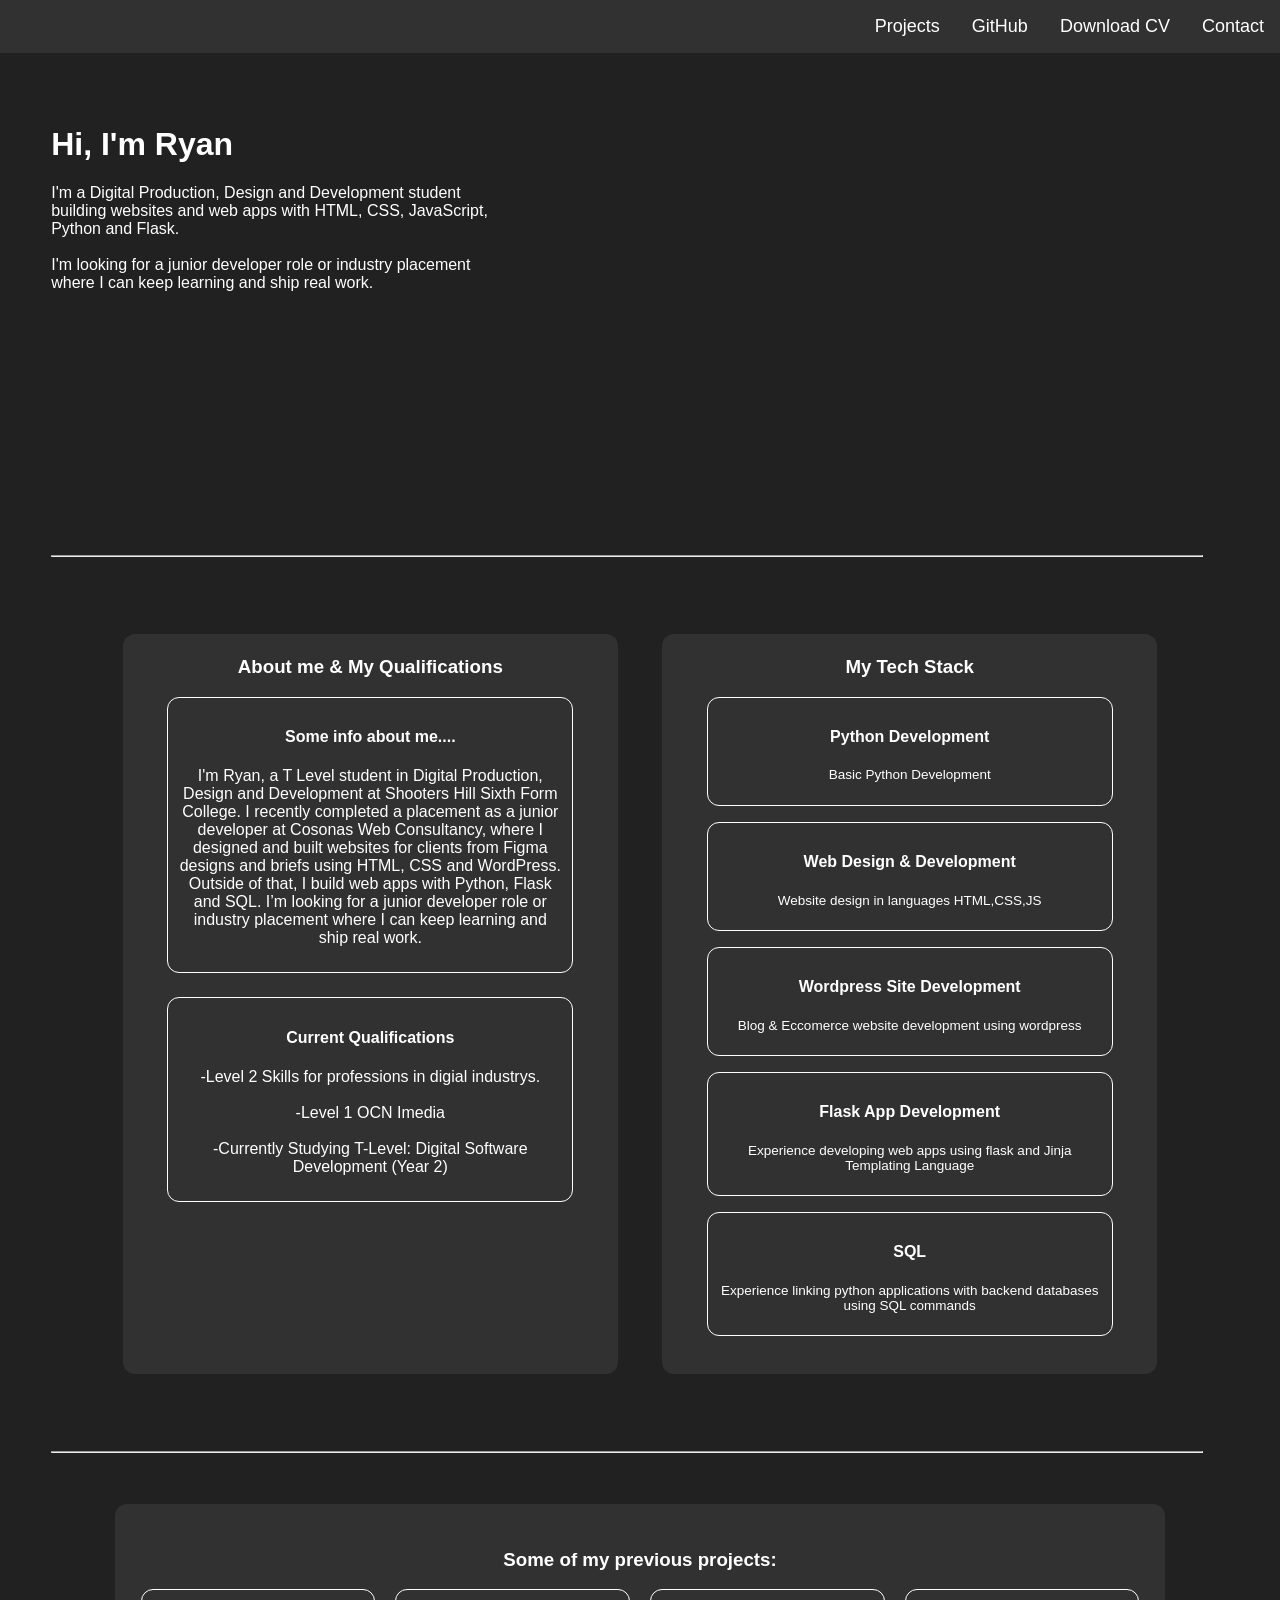
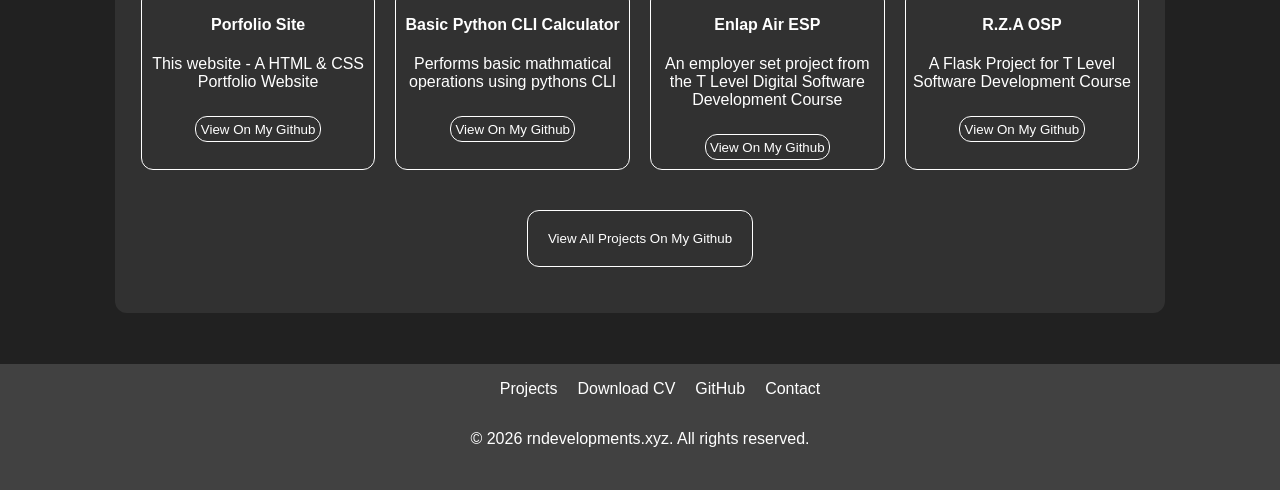
==== commit f6978061: "@" ====
--- a/index.html
+++ b/index.html
@@ -17,7 +17,7 @@
                 <ul class="nav-links">
                     <li><a href="#projects-container">Projects</a></li>
                     <li><a href="https://github.com/ryann-0101">GitHub</a></li>
-                    <li><a href="/cv.docx">Download CV</a></li>
+                    <li><a href="D:\Documents\New folder (2)\cv.docx">Download CV</a></li>
                     <li><a href="mailto:ryan@rndevelopments.xyz">Contact</a></li>
                 </ul>
             </nav>
@@ -127,7 +127,8 @@
         <footer>
 
         <ul>
-            <li><a href="index.html">Projects</a></li>
+            <li><a href="#projects-container">Projects</a></li>
+             <li><a href="D:\Documents\New folder (2)\cv.docx">Download CV</a></li>
             <li><a href="https://github.com/ryann-0101">GitHub</a></li>
             <li><a href="mailto:ryan@rndevelopments.xyz">Contact</a></li>
         </ul>
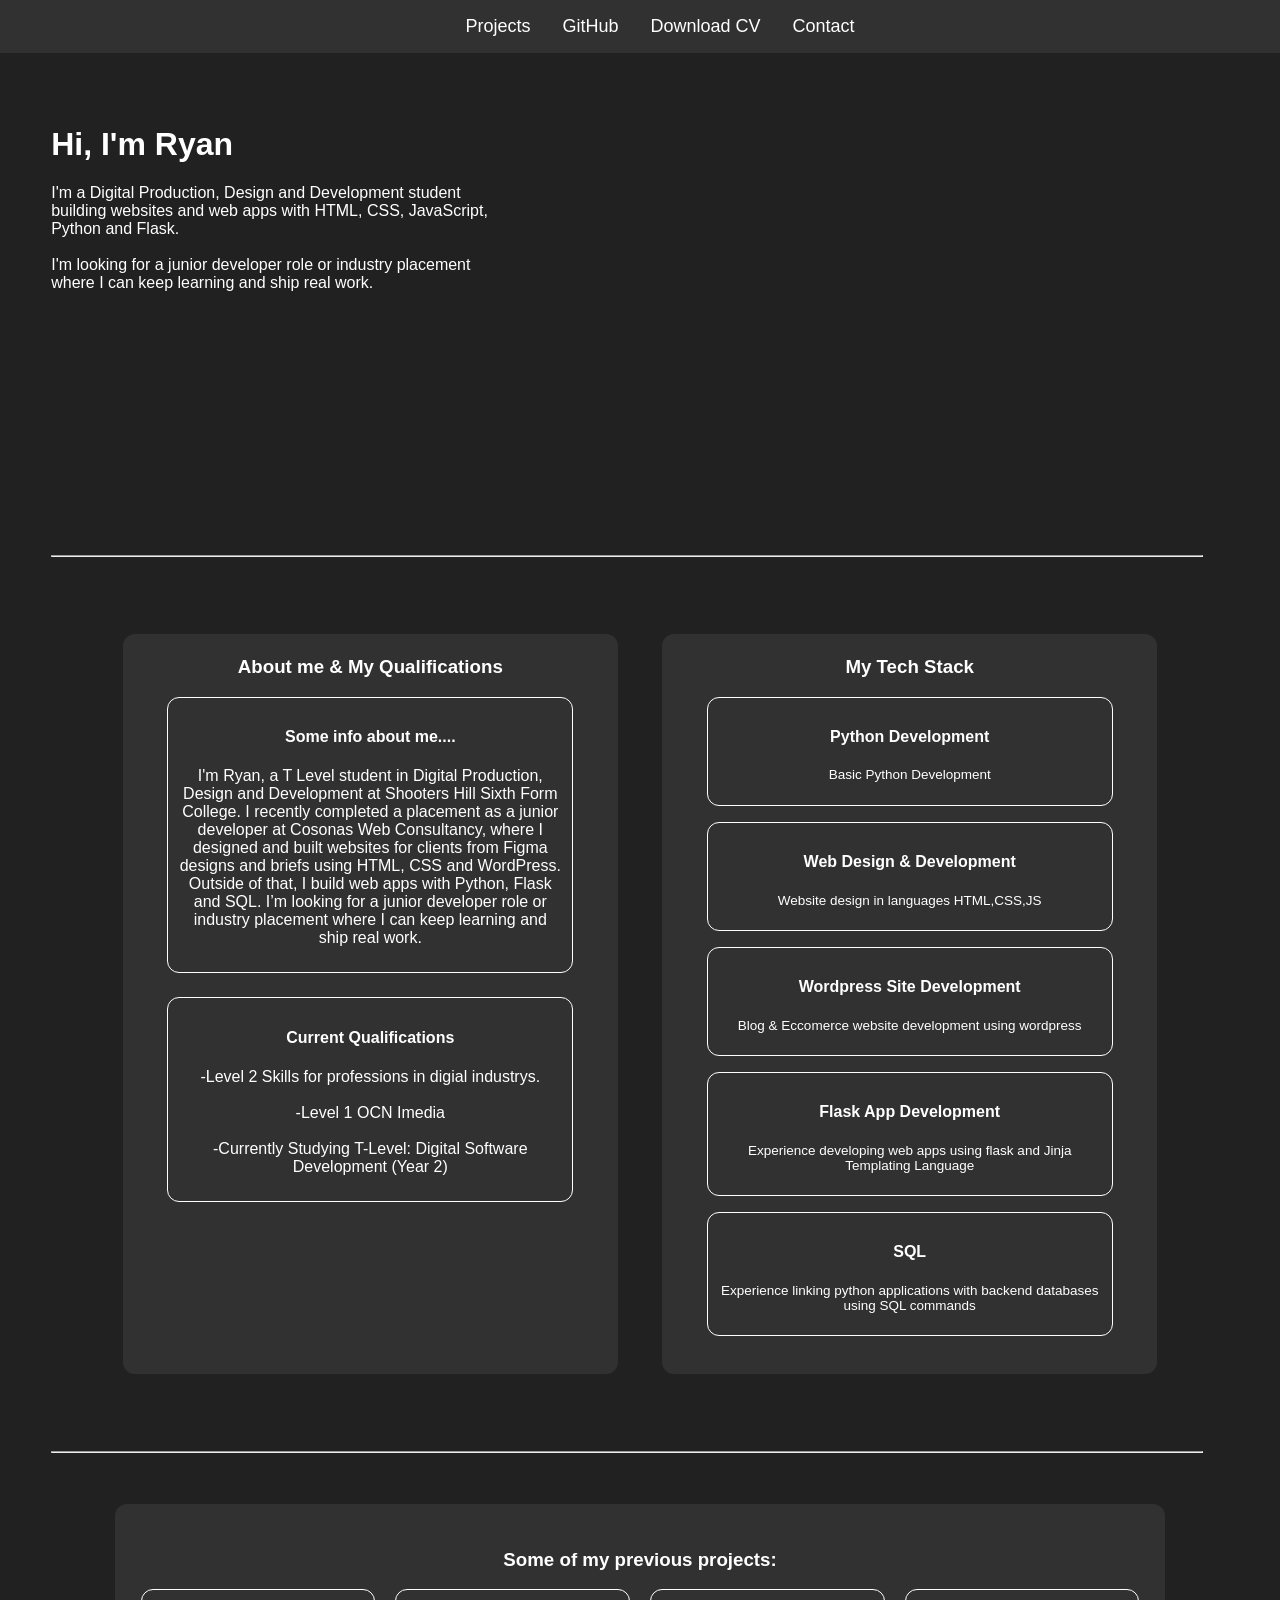
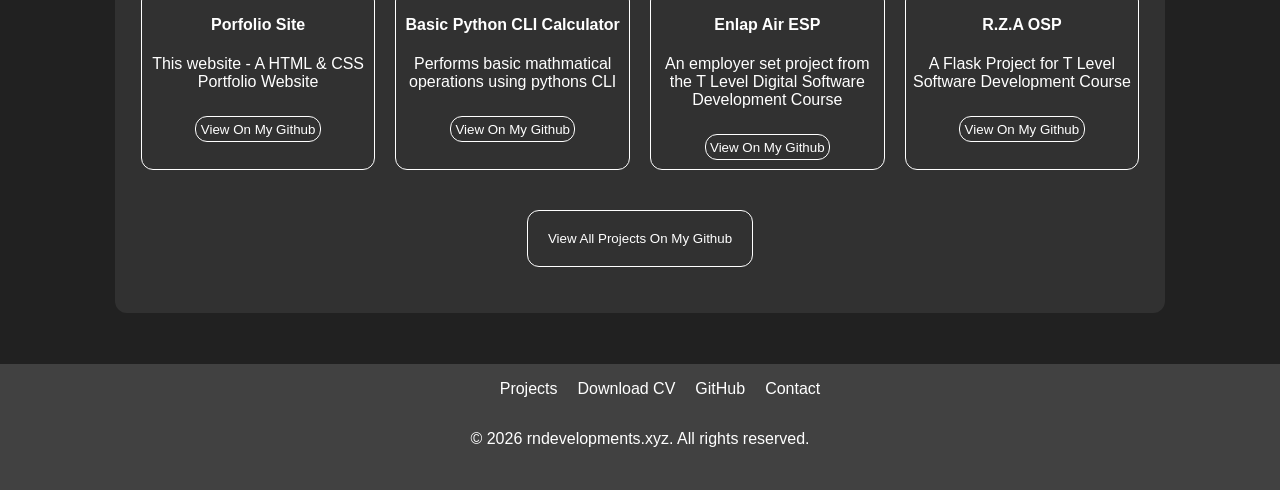
==== commit c91159f9: "@" ====
--- a/index.html
+++ b/index.html
@@ -95,25 +95,25 @@
                     <div class="project">
                         <h4>Porfolio Site </h4>
                         <p>This website - A HTML & CSS Portfolio Website</p>
-                        <a href="https://github.com/ryann-0101"><button>View On My Github</button></a>
+                        <a href="https://github.com/ryann-0101/portfolio"><button>View On My Github</button></a>
                     </div>
 
                     <div class="project">
                         <h4>Basic Python CLI Calculator</h4>
                         <p>Performs basic mathmatical operations using pythons CLI</p>
-                        <a href="https://github.com/ryann-0101"><button>View On My Github</button></a>
+                        <a href="https://github.com/ryann-0101/Basic-Python-CLI-Calculator"><button>View On My Github</button></a>
                     </div>
 
                     <div class="project">
                         <h4>Enlap Air ESP</h4>
                         <p>An employer set project from the T Level Digital Software Development Course</p>
-                        <a href="https://github.com/ryann-0101"><button>View On My Github</button></a>
+                        <a href="https://github.com/ryann-0101/Enlap-Air-ESP-Project"><button>View On My Github</button></a>
                     </div>
 
                     <div class="project">
                         <h4>R.Z.A OSP</h4>
                         <p>A Flask Project for T Level Software Development Course</p>
-                        <a href="https://github.com/ryann-0101"><button>View On My Github</button></a>
+                        <a href="https://github.com/ryann-0101/Python-Flask-Project-London-Zoo"><button>View On My Github</button></a>
 
                     </div>
                 </div>
--- a/styles.css
+++ b/styles.css
@@ -64,7 +64,7 @@
 
 nav {
     display: flex;
-    justify-content: flex-end;
+    justify-content: center;
     align-items: center;
     background-color: #313131;
     width: 100%;
